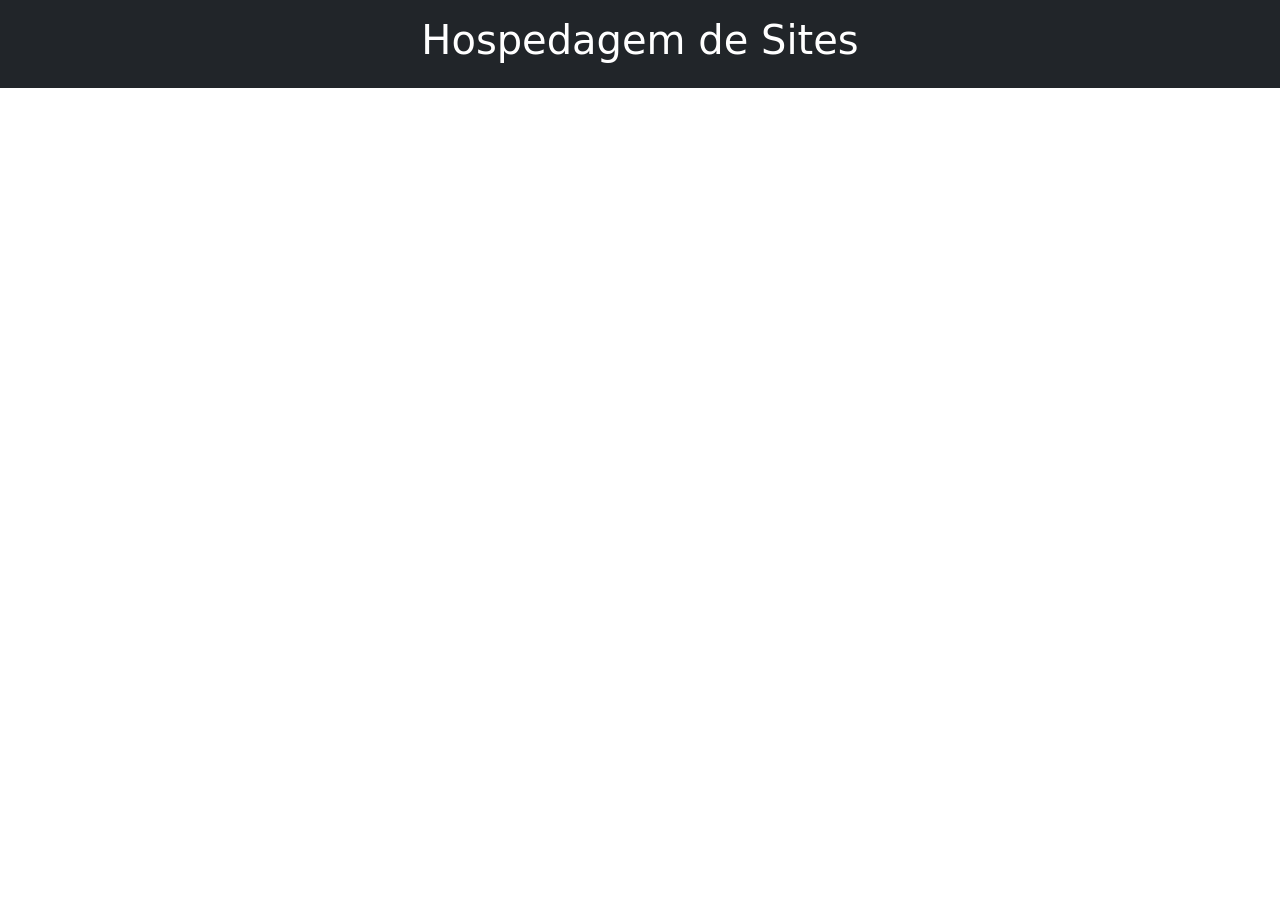
==== index.html @ dba9f467 "first commit" ====
<!DOCTYPE html>
<html lang="pt-br">
<head>
    <meta charset="UTF-8">
    <meta name="viewport" content="width=device-width, initial-scale=1.0">
    <title>Hospedagem</title>
    <link href="https://cdn.jsdelivr.net/npm/bootstrap@5.3.8/dist/css/bootstrap.min.css" rel="stylesheet" integrity="sha384-sRIl4kxILFvY47J16cr9ZwB07vP4J8+LH7qKQnuqkuIAvNWLzeN8tE5YBujZqJLB" crossorigin="anonymous">
</head>
<body>
    <header class="bg-dark text-white text-center p-3">
        <h1>Hospedagem de Sites</h1>
    </header>
    
</body>
</html>
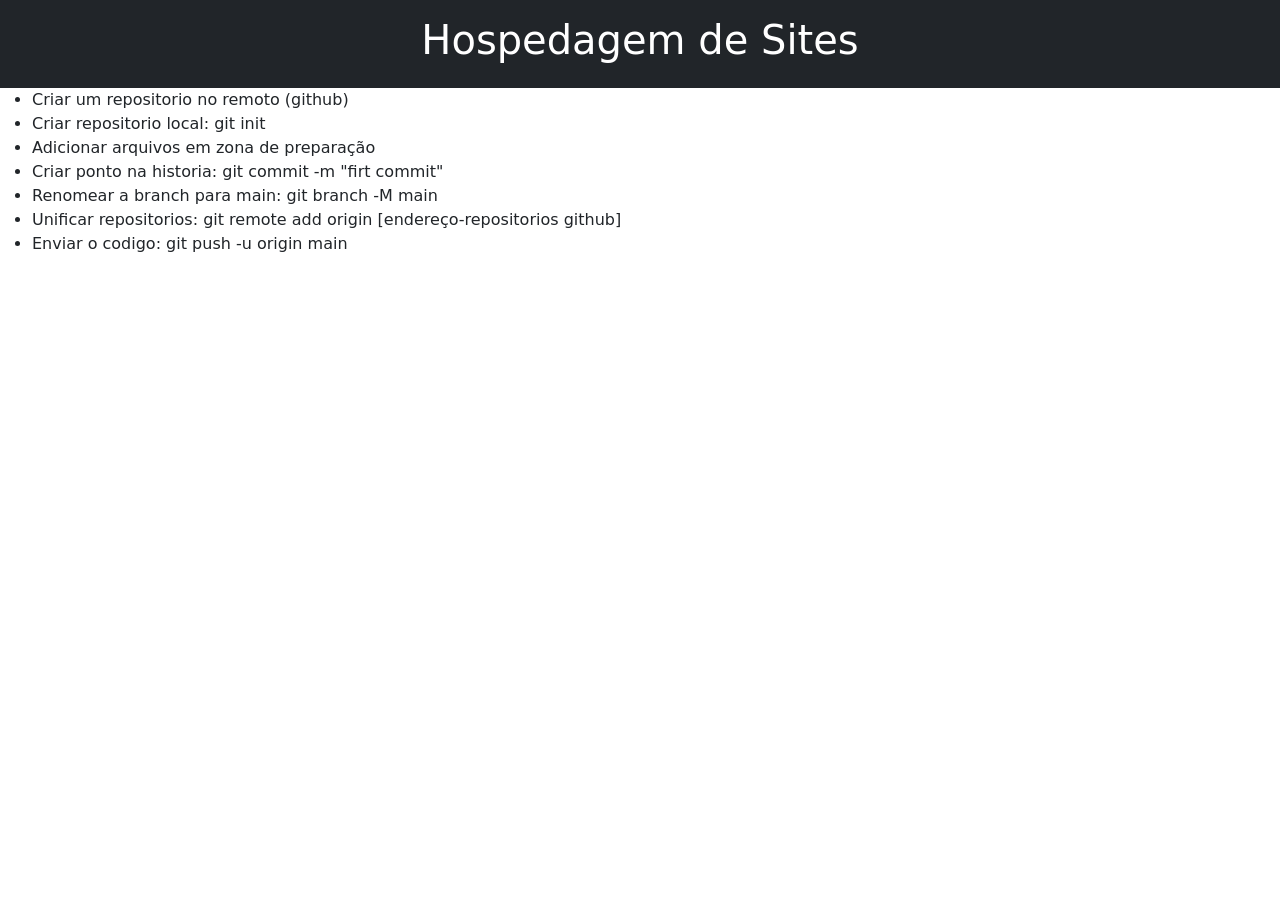
==== commit a1179fca: "primeira atualização" ====
--- a/index.html
+++ b/index.html
@@ -10,6 +10,18 @@
     <header class="bg-dark text-white text-center p-3">
         <h1>Hospedagem de Sites</h1>
     </header>
+
+    <main>
+        <ul>
+            <li>Criar um repositorio no remoto (github)</li>
+            <li>Criar repositorio local: git init</li>
+            <li>Adicionar arquivos em zona de preparação</li>
+            <li>Criar ponto na historia: git commit -m "firt commit"</li>
+            <li>Renomear a branch para main: git branch -M main</li>
+            <li>Unificar repositorios: git remote add origin [endereço-repositorios github]</li>
+            <li>Enviar o codigo: git push -u origin main</li>
+        </ul>
+    </main>
     
 </body>
 </html>
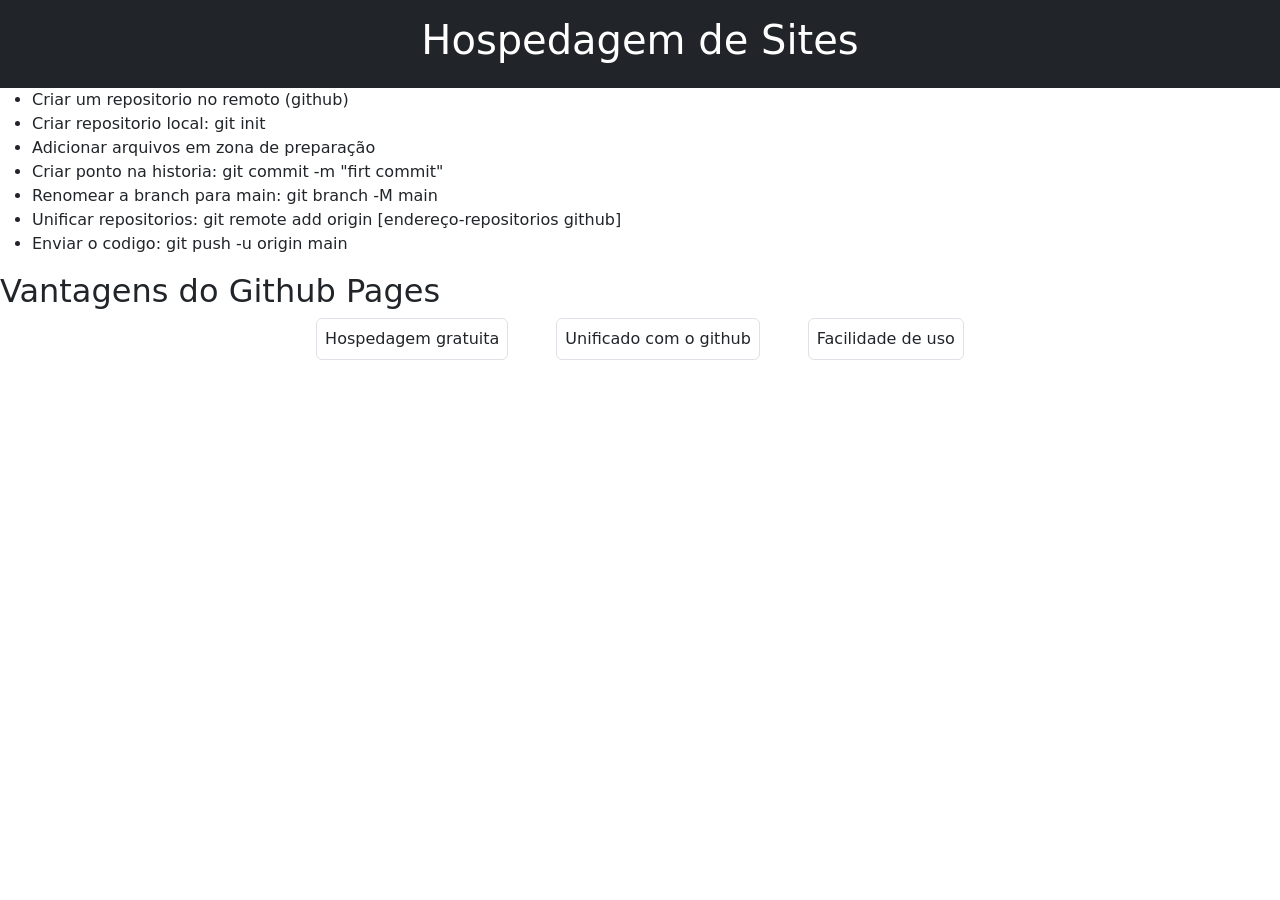
==== commit 1cb5018e: "atualização do site" ====
--- a/index.html
+++ b/index.html
@@ -12,6 +12,7 @@
     </header>
 
     <main>
+        <section>
         <ul>
             <li>Criar um repositorio no remoto (github)</li>
             <li>Criar repositorio local: git init</li>
@@ -21,6 +22,15 @@
             <li>Unificar repositorios: git remote add origin [endereço-repositorios github]</li>
             <li>Enviar o codigo: git push -u origin main</li>
         </ul>
+        </section>
+        <section>
+            <h2>Vantagens do Github Pages</h2>
+            <div class="d-flex justify-content-center gap-5">
+                <div class="border rounded p-2">Hospedagem gratuita</div>
+                <div class="border rounded p-2">Unificado com o github</div>
+                <div class="border rounded p-2">Facilidade de uso</div>
+            </div>
+        </section>
     </main>
     
 </body>
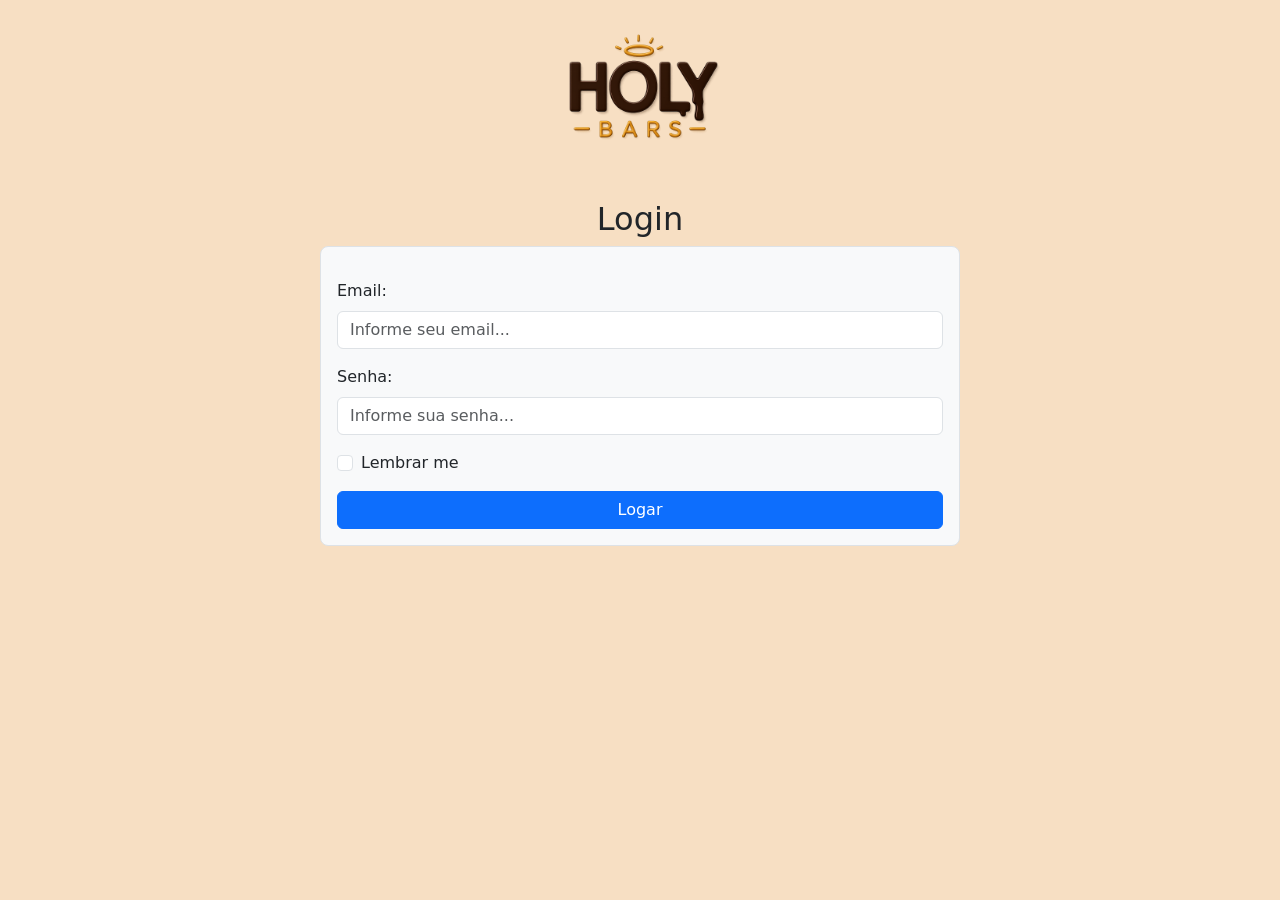
==== commit 323f1e19: "site completo" ====
--- a/index.html
+++ b/index.html
@@ -1,37 +1,39 @@
 <!DOCTYPE html>
 <html lang="pt-br">
+
 <head>
     <meta charset="UTF-8">
     <meta name="viewport" content="width=device-width, initial-scale=1.0">
-    <title>Hospedagem</title>
-    <link href="https://cdn.jsdelivr.net/npm/bootstrap@5.3.8/dist/css/bootstrap.min.css" rel="stylesheet" integrity="sha384-sRIl4kxILFvY47J16cr9ZwB07vP4J8+LH7qKQnuqkuIAvNWLzeN8tE5YBujZqJLB" crossorigin="anonymous">
+    <title>Holy Bars | Holy and Bars</title>
+    <link href="https://cdn.jsdelivr.net/npm/bootstrap@5.3.8/dist/css/bootstrap.min.css" rel="stylesheet">
+    <link rel="stylesheet" href="style.css">
 </head>
+
 <body>
-    <header class="bg-dark text-white text-center p-3">
-        <h1>Hospedagem de Sites</h1>
+    <header class="d-flex justify-content-center align-items-center">
+    <img height="200" src="./imagens/logo Sfundo.png" alt=""></h1>
     </header>
+    <main>
+        <div class="col-12 col-md-6 mx-auto">
+            <h2 class="text-dark text-center">Login</h2>
+            <form class="border rounded-3 p-3 bg-light">
+                <div class="mb-3 mt-3">
+                    <label for="email" class="form-label">Email:</label>
+                    <input type="email" class="form-control" id="email" placeholder="Informe seu email..." name="email">
+                </div>
+                <div class="mb-3">
+                    <label for="pwd" class="form-label">Senha:</label>
+                    <input type="password" class="form-control" id="pwd" placeholder="Informe sua senha..." name="pswd">
+                </div>
+                <div class="form-check mb-3">
+                    <label class="form-check-label">
+                        <input class="form-check-input" type="checkbox" name="remember"> Lembrar me
+                    </label>
+                </div>
+                <a href="./prudutos.html"><button type="button" class="btn btn-primary w-100">Logar</button></a>
+            </form>
+        </div>
+    </main>
+</body>
 
-    <main>
-        <section>
-        <ul>
-            <li>Criar um repositorio no remoto (github)</li>
-            <li>Criar repositorio local: git init</li>
-            <li>Adicionar arquivos em zona de preparação</li>
-            <li>Criar ponto na historia: git commit -m "firt commit"</li>
-            <li>Renomear a branch para main: git branch -M main</li>
-            <li>Unificar repositorios: git remote add origin [endereço-repositorios github]</li>
-            <li>Enviar o codigo: git push -u origin main</li>
-        </ul>
-        </section>
-        <section>
-            <h2>Vantagens do Github Pages</h2>
-            <div class="d-flex justify-content-center gap-5">
-                <div class="border rounded p-2">Hospedagem gratuita</div>
-                <div class="border rounded p-2">Unificado com o github</div>
-                <div class="border rounded p-2">Facilidade de uso</div>
-            </div>
-        </section>
-    </main>
-    
-</body>
 </html>
--- a/style.css
+++ b/style.css
@@ -0,0 +1,78 @@
+*{
+    margin: 0;
+    padding: 0;
+    box-sizing: border-box;
+}
+
+.navbar {
+    background-color: #f7dfc3;
+
+}
+
+.navbar-brand {
+    font-family: Impact, Haettenschweiler, 'Arial Narrow Bold', sans-serif;
+}
+
+body {
+    background-color: #f7dfc3;
+}
+
+.carousel-inner img {
+    display: flex;
+}
+
+.carousel-inner {
+
+    background-color: #f9e9d6;
+
+}
+
+h5 {
+    color: rgb(82, 48, 26);
+    font-family: fantasy;
+    height: 10px;
+}
+
+.card-produto {
+    width: 320px;
+    border: none;
+    border-radius: 20px;
+    overflow: hidden;
+    background: #c4b7a8;
+    color: rgb(82, 48, 26);
+    box-shadow: 0 10px 30px #f9e9d6;
+}
+
+.card-produto img {
+    height: 250px;
+    object-fit: cover;
+}
+
+.preco {
+    font-size: 1.5rem;
+    font-weight: bold;
+    color: #000000;
+}
+
+.btn-carrinho {
+    background: rgb(82, 48, 26);
+    border: none;
+    color: black;
+    font-weight: bold;
+}
+
+.btn-carrinho:hover {
+    background: white;
+}
+
+footer{
+    background-color: rgb(82, 48, 26);
+    height: 50px;
+    display: flex;
+    color: white;
+    flex-direction: row;
+    align-items: end;
+}
+#header-login{
+    box-shadow: 0 10px 30px #f9e9d6;
+}  
